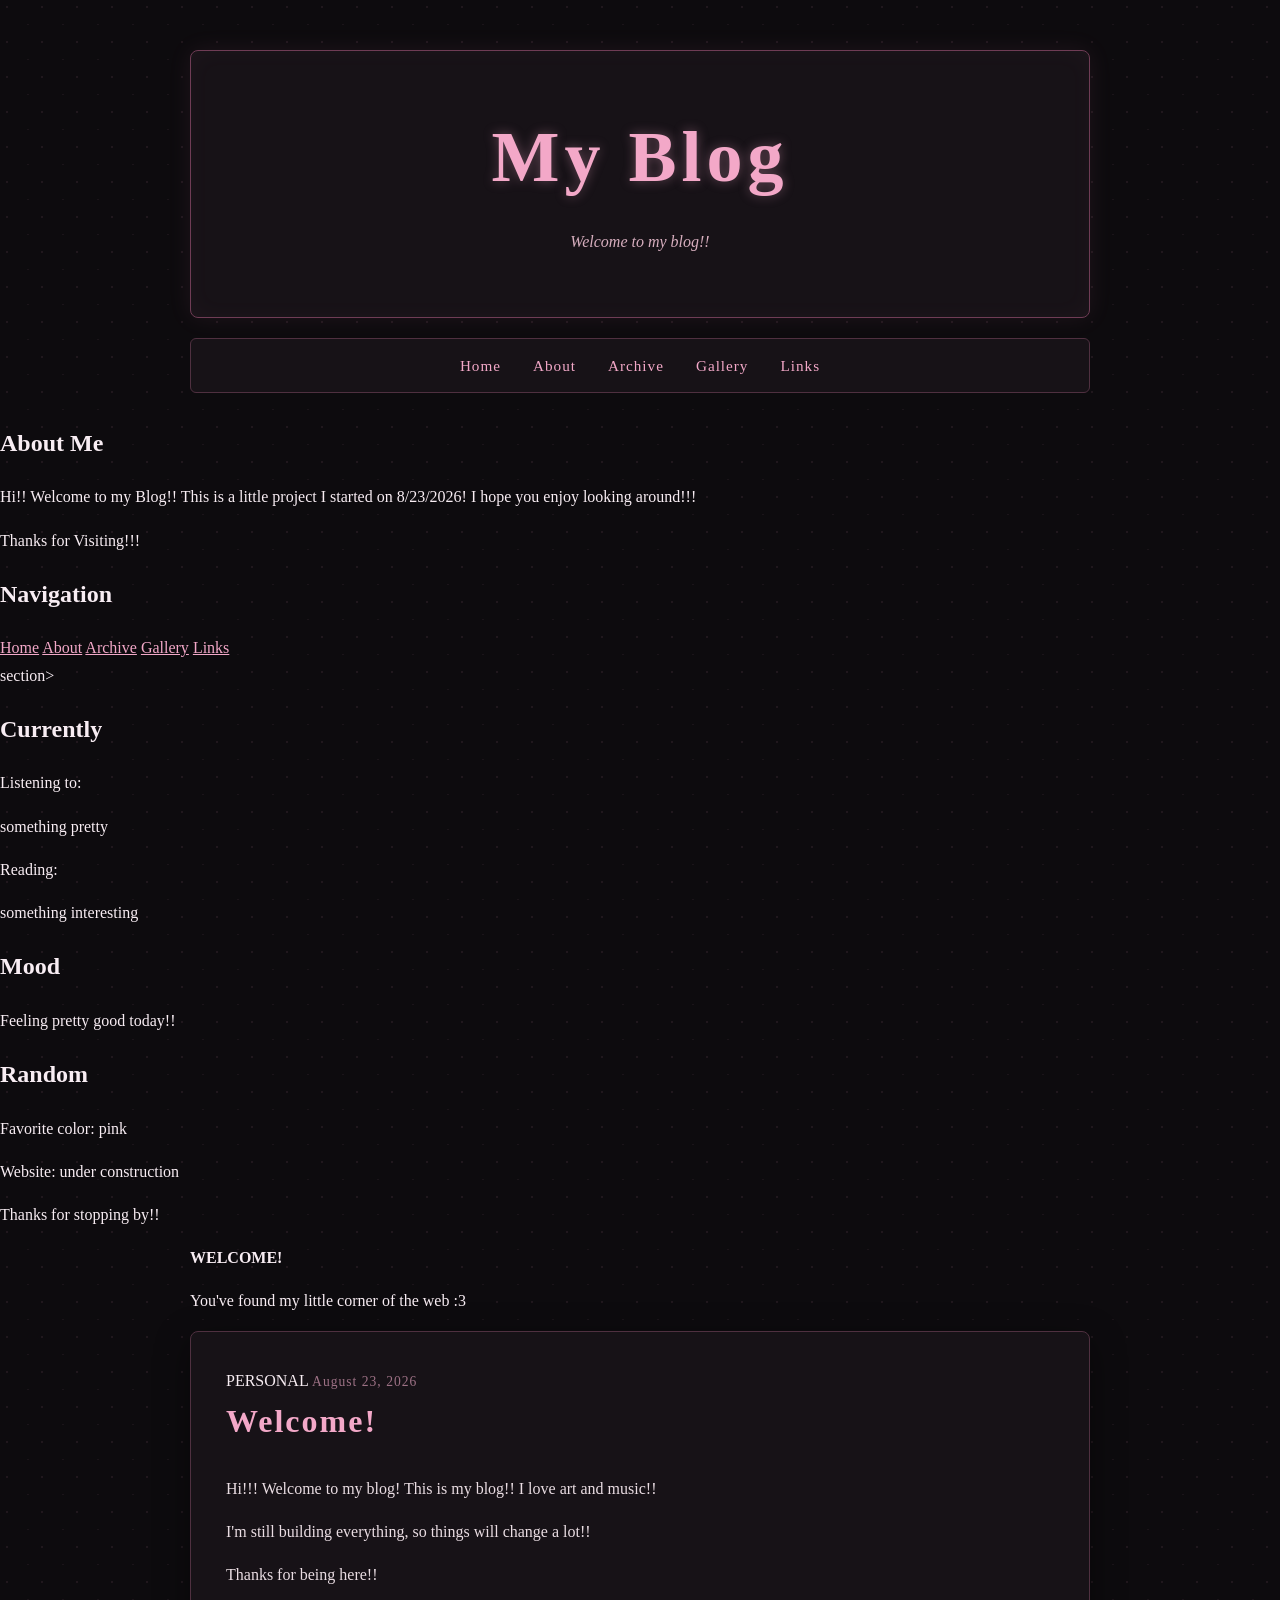
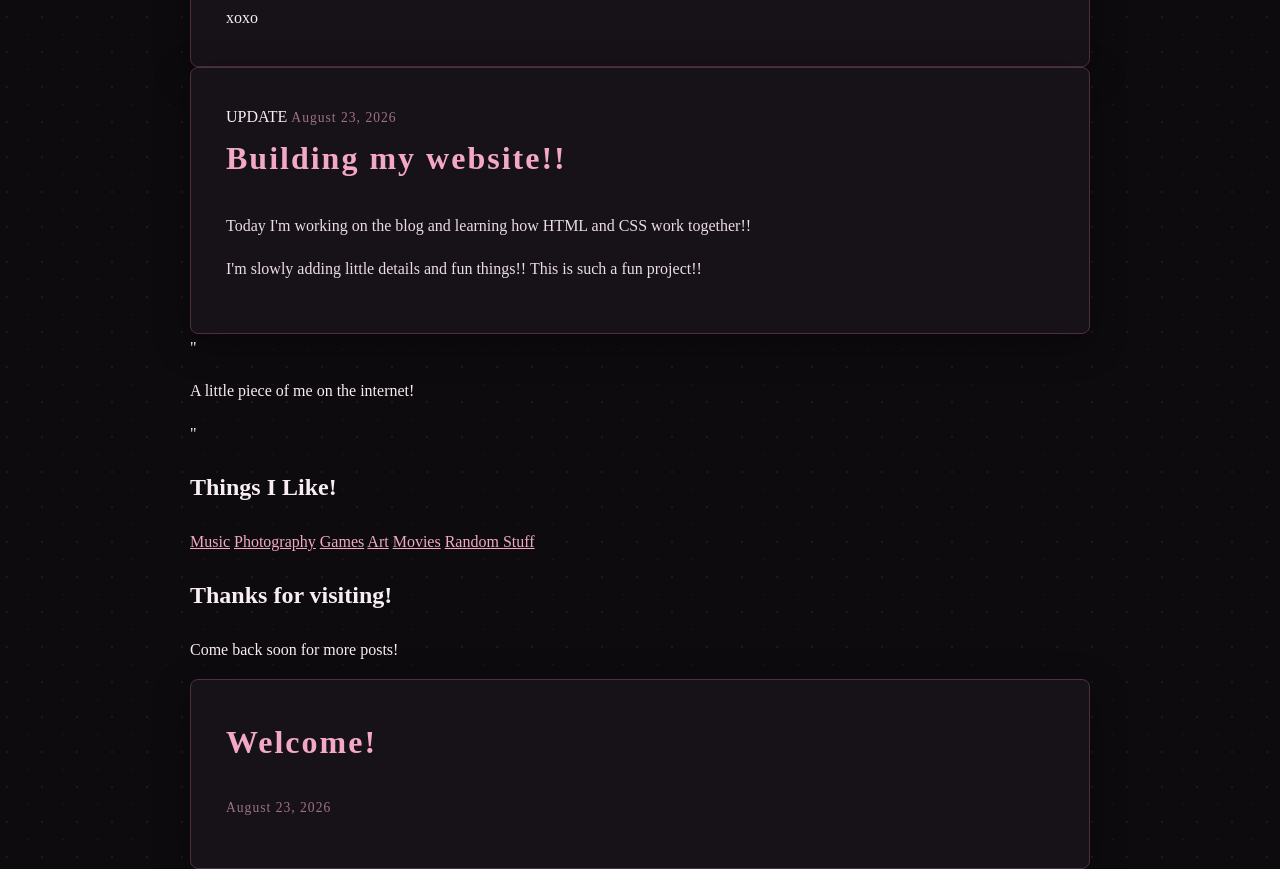
==== index.html @ 539f50f3 "Enhance layout with sidebar and additional content Added sidebar sections for navigation, personal i" ====
<!DOCTYPE html>
<html lang="en">
  <head>
    <meta charset="UTF-8">
    <meta name="viewport" content="width=device-width, initial-scale=1.0">
    <title>My Blog</title>
    <link rel="stylesheet" href="style.css">
  </head>

  <body>
    <header>
      <h1>My Blog</h1>
      <p>Welcome to my blog!! </p>
    </header>
    <nav>
      <a href="index.html">Home</a>
      <a href="about.html">About</a>
      <a href="archive.html">Archive</a>
      <a href="#">Gallery</a>
      <a href="#">Links</a>
    </nav>
    <div class="layout">
      <aside>
        <section class="sidebar-box">
          <h2> About Me </h2>
          <p> Hi!! Welcome to my Blog!! This is a little project I started on 8/23/2026! I hope you enjoy looking around!!!</p>
          <p class="pink-text">
            Thanks for Visiting!!! </p>
        </section>
        <section class="sidebar-box">
          <h2> Navigation </h2>
          <a href="index.html">Home</a>
      <a href="about.html">About</a>
      <a href="archive.html">Archive</a>
      <a href="#">Gallery</a>
      <a href="#">Links</a>
        </section>section>
        <section class="sidebar-box">
          <h2> Currently</h2>
          <p> Listening to:</p>
          <p class="pink-text"> something pretty </p>

          <p>Reading:</p>
          <p class="pink-text"> something interesting </p>
        </section>
        <section class="sidebar-box">
          <h2> Mood</h2>
          <div class="mood">
        </div>

          <p class="pink-text">
            Feeling pretty good today!!
          </p>
        </section>

        <section class="sidebar-box">
          <h2> Random </h2>
          <p>
            Favorite color: 
            <span class="pink-text">pink</span>
          </p>
          <p> Website:
        <span class="pink-text"> under construction </span>
          </p>
        </section>
        <section class="sidebar-box small-box">
          <p class="tiny-text">
            Thanks for stopping by!!
          </p>
        </section>
      </aside>
      <main>
        <div class="welcome-box">
          <div>
            <strong>WELCOME!</strong>
            <p>You've found my little corner of the web :3 </p>
          </div>
          <article>
            <div class="post-header">
              <span class="post-category">PERSONAL</span>
              <span class="date">August 23, 2026</span>
            </div>
            <h2>Welcome!</h2>
            <p> Hi!!! Welcome to my blog! This is my blog!! I love art and music!! </p> 
            <p> I'm still building everything, so things will change a lot!!</p>
            <p> Thanks for being here!!</p>
            <div class="signature">
              xoxo
            </div>
          </article>

          <article>
            <div class="post-header">
              <span class="post-category">UPDATE</span>
              <span class="date">August 23, 2026</span>
            </div>
            <h2> Building my website!!</h2>
            <p> Today I'm working on the blog and learning how HTML and CSS work together!!</p>
            <p>I'm slowly adding little details and fun things!! This is such a fun project!!</p>

          </article>
          <section class="quote-box">
            <span class="quote-mark">"</span>
            <p> A little piece of me on the internet! 
            </p>
            <span class="quote-mark">"</span>
          </section>
          <section class="favorites-box">
            <h2> Things I Like!</h2>
            <div class="favorite-grid">
              <a href="#">Music</a>
               <a href="#">Photography</a>
               <a href="#">Games</a>
               <a href="#">Art</a>
               <a href="#">Movies</a>
               <a href="#">Random Stuff</a>
            </div>
          </section>
          <section class="guestbook-box">
        </div>
        <h2>Thanks for visiting!</h2>
        <p> Come back soon for more posts!</p>
    </div>
          </section>
      </main>
      </aside>
    <main>
      <article>
      <h2>Welcome!</h2>
      <p class="date">August 23, 2026</p>
        </article>
    </main>
  </body>
</html>
---- style.css ----
* { 
  box-sizing: border-box;
}
body {
  margin :0;
  background: #0d0b0e;
  color: #f8edf3;
  font-family: Georgia, "Times New Roman", serif;
  line-height: 1.7;
  }

  /* --------- MAIN CONTAINER-----------*/
  body {
    background-image:
      radial-gradient(circle at 20% 20%, rgba(255, 170, 205, 0.08) 0 1px, transparent 1px), 
      radial-gradient(circle at 80% 70%, rgba(255, 170, 205, 0.06) 0 1px, transparent 1px);
    background-size: 35px 35px;
  }

  /*--------------HEADER-------------*/
  header {
    width:90%;
    max-width: 900px;
    margin: 50px auto 20px;
    padding: 45px 30px;
    text-align: center;

    Background: #171217;
    border: 1px solid #6f3c55;
    border-radius: 8px;

    box-shadow:
      0 0 25px rgba(255, 145, 190, 0.08),
      inset 0 0 25px rgba(255, 145, 190, 0.03);
  }

  header h1 {
    margin: 0;
    color: #f3a8c8;
    font-size: clamp(2.5rem, 8vw, 4.5rem);
    letter-spacing: 5px;
    text-shadow: 0 0 12px rgba(243, 168, 200, 0.35);
  }

  header p {
    margin-top: 10px;
    color: #d7aebe;
    font-size:1rem;
    font-style: italic;
  }

  /*-------NAVIGATION---------*/

  nav {
    width:90%;
    max-width: 900px;
    margin: 0 auto 30px;
    padding: 13px;

    text-align: center;

    background: #171217;
    border: 1px solid #4f3040;
    border-radius: 6px;

  }

  nav a {
    display: inline-block;
    margin: 0 14px;

    color: #f3a8c8;
    text-decoration: none;
    font-size: 0.95rem;
    letter-spacing: 1px;

    transition: 0.25s ease;

  }
  nav a:hover {
    color: #ffffff;
    text-shadow: 0 0 10px #f3a8c8;
    transform: translateY(-2px);

  }

  /*-------------BLOG AREA-------*/

  main {
    width: 90%;
    max-width: 900px;
    margin: auto;

  }

  article {
    padding: 35px;

    background: #171217;
    border: 1px solid #4f3040;
    border-radius: 8px;

    box-shadow:
      0 10px 35px rgba(0, 0, 0, 0.4);

  }

  article h2 {
    margin-top: 0;
    color: #f3a8c8;
    font-size: 2rem;
    letter-spacing: 2px;
  }
  
  .date {
    color: #9d7185;
    font-size: 0.85rem;
    letter-spacing: 1px;

  }

  article p {
    color: #eadde3;
  }

  /*-------------LINKS----------*/

  a {
    color: #f3a8c8;
  }
  a:hover {
    color: #ffffff;
  }

  /*---------------FOOTER------------*/

  footer {
    width: 90%;
    max-width: 900px;
    margin: 35px auto 50px;

    text-align: center;
    color: #8f6879;
    font-size: 0.85rem;
  }

  /*--------------MOBILE----------------*/

  @media  (max-width: 600px) {
    header {
      margin-top: 20px;
      padding: 35px 20px;
    }

    nav a {
      margin: 5px 8px;
    }
    article {
      padding: 25px 20px;
    }
    article h2{
      font-size: 1.6rem;
    }

  }
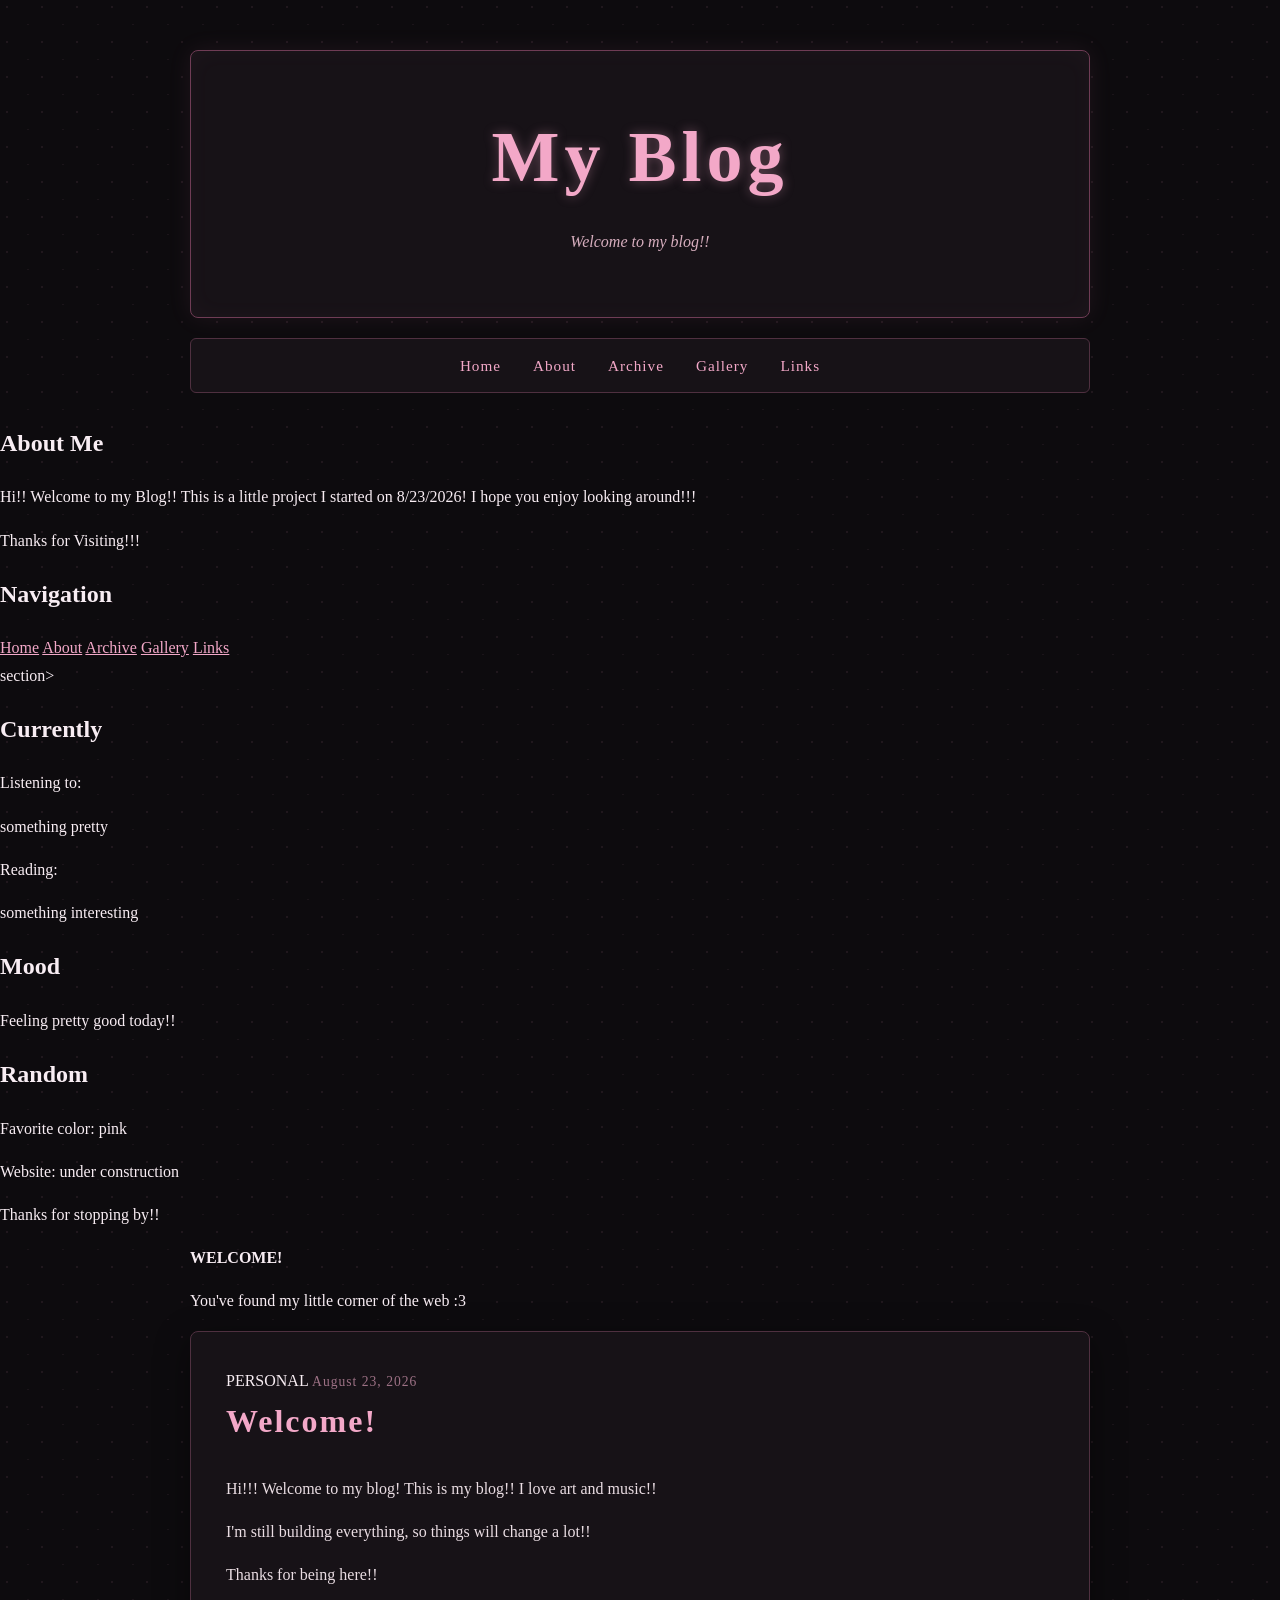
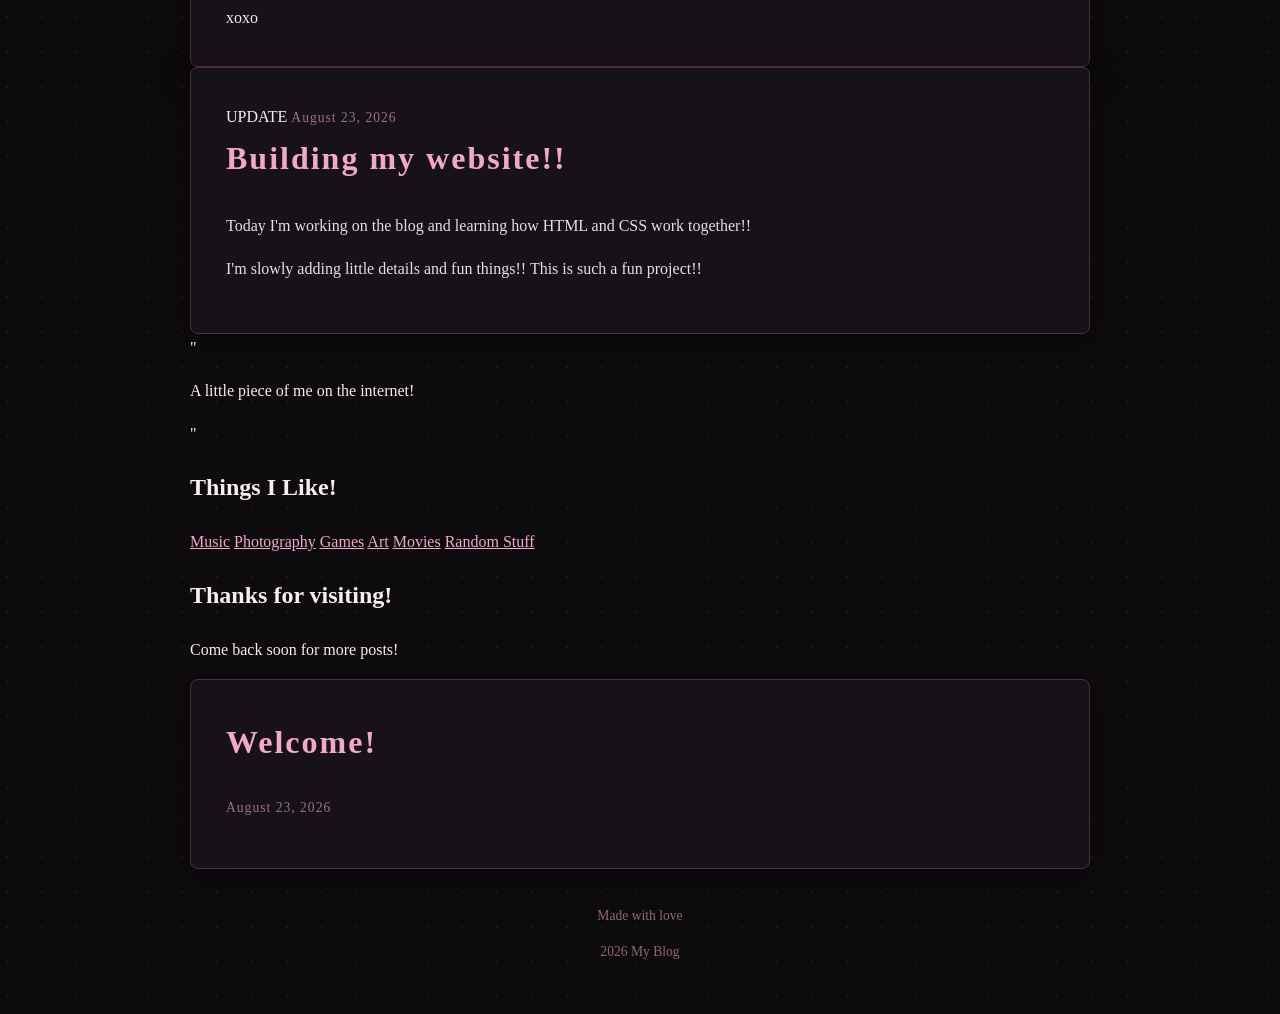
==== commit bfccb1bb: "Add footer section to index.html" ====
--- a/index.html
+++ b/index.html
@@ -130,5 +130,10 @@
       <p class="date">August 23, 2026</p>
         </article>
     </main>
+    <footer>
+      <p> Made with love</p>
+      <p class="tiny-text"> 2026 My Blog </p>
+  
+    </footer>
   </body>
 </html>
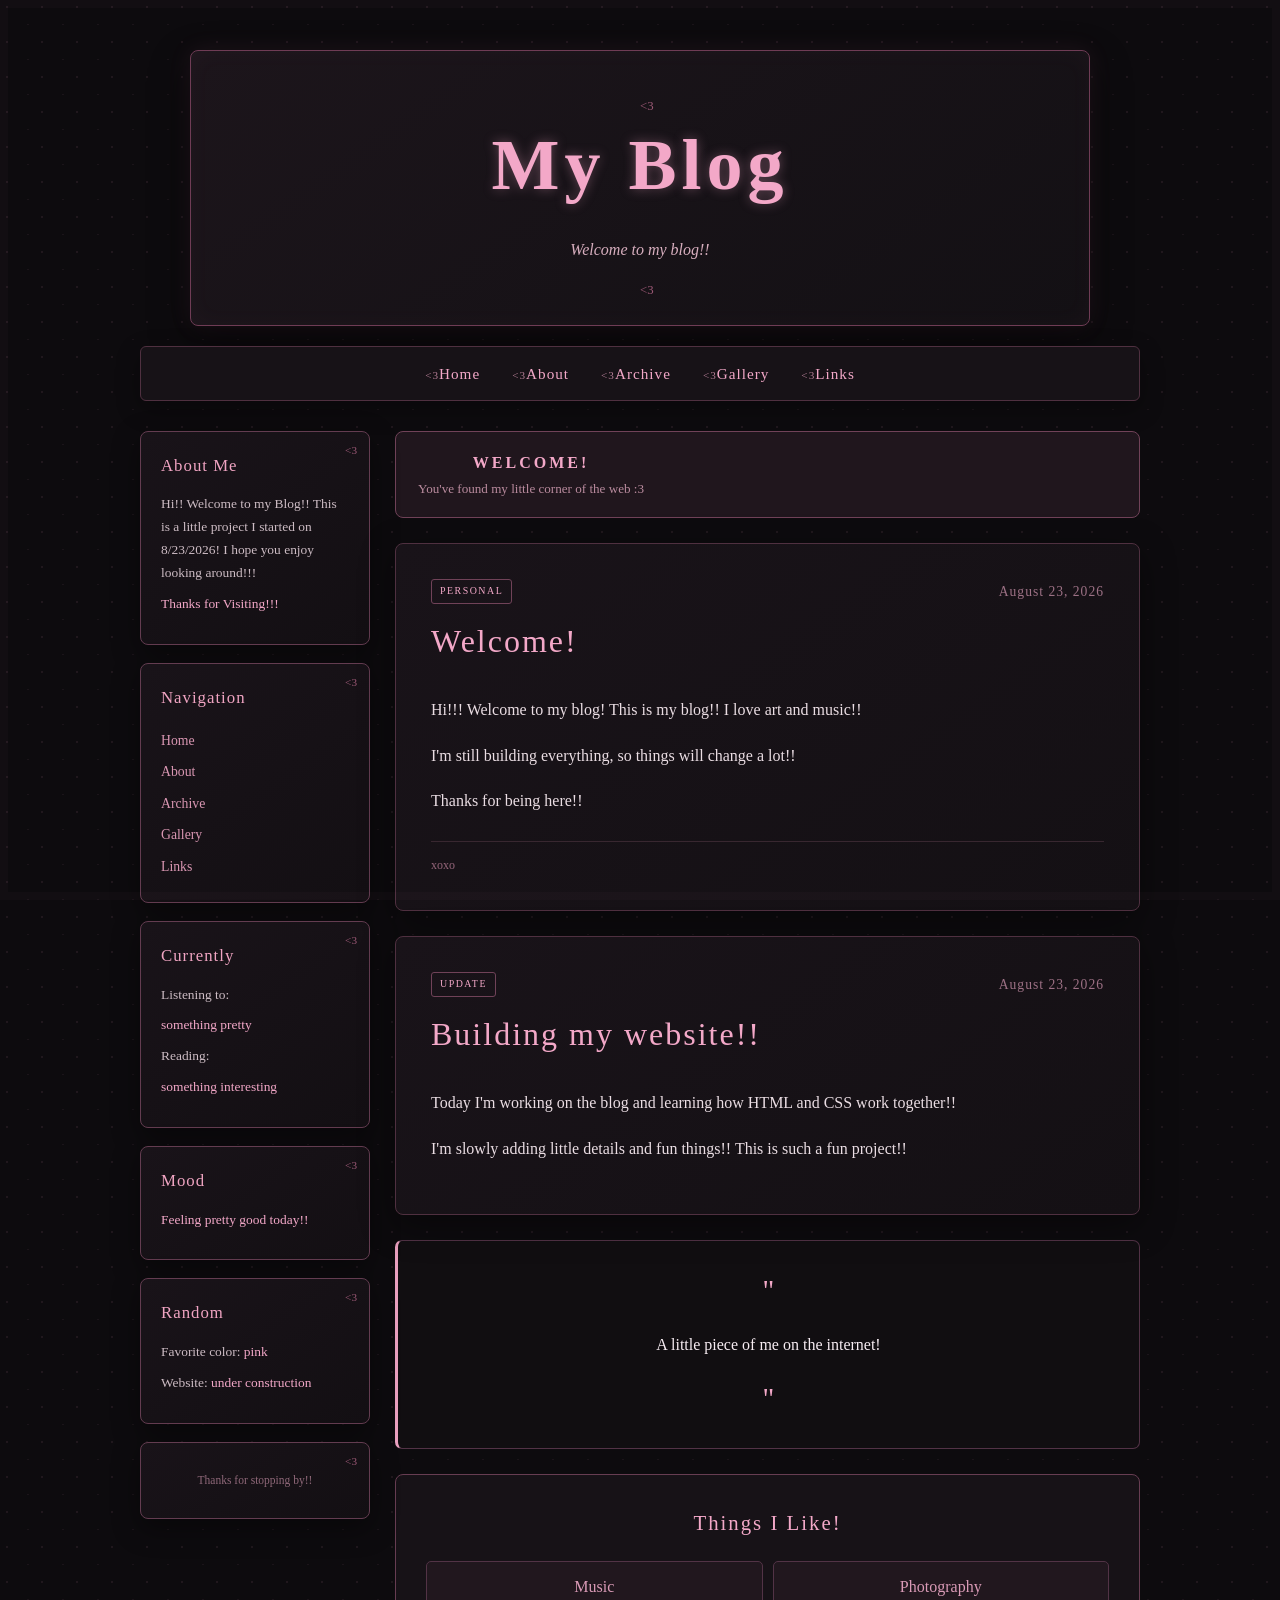
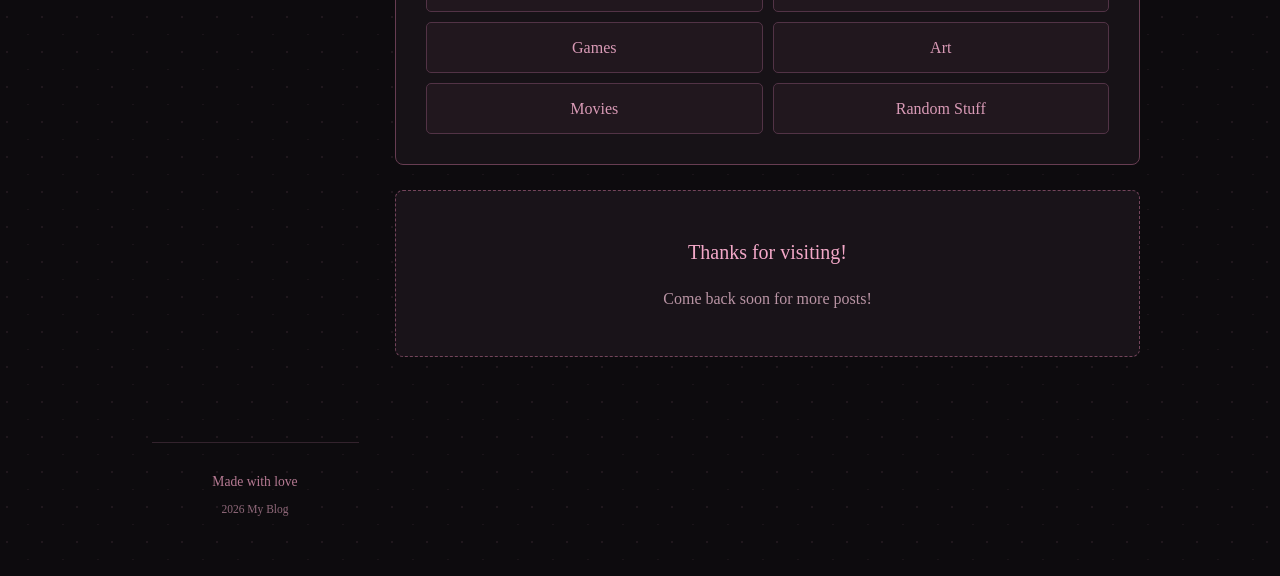
==== commit 9a71a2c3: "Fix HTML structure by removing extra closing tags Removed unnecessary closing div tags and cleaned u" ====
--- a/index.html
+++ b/index.html
@@ -34,7 +34,7 @@
       <a href="archive.html">Archive</a>
       <a href="#">Gallery</a>
       <a href="#">Links</a>
-        </section>section>
+        </section>
         <section class="sidebar-box">
           <h2> Currently</h2>
           <p> Listening to:</p>
@@ -75,6 +75,7 @@
             <strong>WELCOME!</strong>
             <p>You've found my little corner of the web :3 </p>
           </div>
+        </div>
           <article>
             <div class="post-header">
               <span class="post-category">PERSONAL</span>
@@ -117,19 +118,10 @@
             </div>
           </section>
           <section class="guestbook-box">
-        </div>
         <h2>Thanks for visiting!</h2>
         <p> Come back soon for more posts!</p>
-    </div>
           </section>
       </main>
-      </aside>
-    <main>
-      <article>
-      <h2>Welcome!</h2>
-      <p class="date">August 23, 2026</p>
-        </article>
-    </main>
     <footer>
       <p> Made with love</p>
       <p class="tiny-text"> 2026 My Blog </p>
--- a/style.css
+++ b/style.css
@@ -1,12 +1,17 @@
 * { 
   box-sizing: border-box;
 }
+html {
+  scroll-behavior: smooth;
+}
 body {
   margin :0;
+  min-height: 100vh;
   background: #0d0b0e;
   color: #f8edf3;
   font-family: Georgia, "Times New Roman", serif;
   line-height: 1.7;
+  overflow-x: hidden;
   }
 
   /* --------- MAIN CONTAINER-----------*/
@@ -16,7 +21,14 @@
       radial-gradient(circle at 80% 70%, rgba(255, 170, 205, 0.06) 0 1px, transparent 1px);
     background-size: 35px 35px;
   }
-
+body::before {
+  content: "";
+  position: fixed;
+  inset: 0;
+  pointer-events: none;
+  border: 8px solid rgba(243, 168, 200, 0.025);
+    z-index: 100;
+}
   /*--------------HEADER-------------*/
   header {
     width:90%;
@@ -24,18 +36,35 @@
     margin: 50px auto 20px;
     padding: 45px 30px;
     text-align: center;
-
-    Background: #171217;
+background: linear-gradient(145deg, #1c151b, #131014);
     border: 1px solid #6f3c55;
     border-radius: 8px;
 
-    box-shadow:
-      0 0 25px rgba(255, 145, 190, 0.08),
-      inset 0 0 25px rgba(255, 145, 190, 0.03);
-  }
+   box-shadow:
+  0 0 25px rgba(255, 145, 190, 0.08),
+  inset 0 0 25px rgba(255, 145, 190, 0.03),
+  0 15px 40px rgba(0, 0, 0, 0.45);
+  }
+header::before,
+header::after {
+  content: "<3";
+  position: absolute;
+  color: #9b5875;
+  font-size: 0.8rem;
+}
+header: :before {
+  right: 18px;
+  bottom: 15px;
+}
+.header-top,
+.header-bottom {
+  color: #c66f93;
+  letter-spacing: 6px;
+  font-size: 0.75rem;
+}
 
   header h1 {
-    margin: 0;
+    margin: 8px 0;
     color: #f3a8c8;
     font-size: clamp(2.5rem, 8vw, 4.5rem);
     letter-spacing: 5px;
@@ -53,7 +82,7 @@
 
   nav {
     width:90%;
-    max-width: 900px;
+    max-width: 1000px;
     margin: 0 auto 30px;
     padding: 13px;
 
@@ -62,7 +91,8 @@
     background: #171217;
     border: 1px solid #4f3040;
     border-radius: 6px;
-
+box-shadow:
+  0 8px 25px rgba(0, 0, 0, 0.3);
   }
 
   nav a {
@@ -83,46 +113,260 @@
     transform: translateY(-2px);
 
   }
-
+nav a::before {
+  content: "<3";
+  font-size: 0.7rem;
+  opacity: 0.7;
+}
   /*-------------BLOG AREA-------*/
-
+.layout {
+  width: 90%;
+  max-width: 1000px;
+  margin: 0 auto;
+  display: grid;
+  grid-template-columns: 230px minmax(0, 1fr);
+  gap: 25px;
+  align-items: start;
+}
+aside {
+  display: flex;
+  flex-direction: column;
+  gap: 18px;
+  position: sticky;
+  top: 20px;
+}
   main {
-    width: 90%;
-    max-width: 900px;
-    margin: auto;
+    width: 100%;
+    min-width: 0;
 
   }
 
   article {
+    position: relative;
+    margin-bottom: 25px;
     padding: 35px;
 
-    background: #171217;
+    background: linear-gradient(145deg, #191319, #141014);
     border: 1px solid #4f3040;
     border-radius: 8px;
 
     box-shadow:
       0 10px 35px rgba(0, 0, 0, 0.4);
-
-  }
-
+transition: 0.25s ease;
+  }
+article:hover {
+  border-color: #80506a;
+  transform: translateY(-2px);
+}
   article h2 {
     margin-top: 0;
     color: #f3a8c8;
     font-size: 2rem;
+    font-weight: normal;
     letter-spacing: 2px;
   }
-  
+  article p {
+    color: #eadde3;
+    line-height: 1.85;
+  }
+.post-header {
+  display: flex;
+  justify-content: space-between;
+  align-items: center;
+  gap: 10px;
+  margin-bottom: 10px;
+}
+.post-category {
+  padding: 3px 8px;
+  color: #f3a8c8;
+  border: 1px solid #704258;
+  border-radius: 3px;
+  font-size: 0.62rem;
+  letter-spacing: 1.5px;
+}
   .date {
     color: #9d7185;
     font-size: 0.85rem;
     letter-spacing: 1px;
 
   }
-
-  article p {
-    color: #eadde3;
-  }
-
+.divider {
+  margin: 25px 0;
+  text-align: center;
+  color: #855069;
+  font-size: 0.75rem;
+  letter-spacing: 2px;
+}
+.signature {
+  margin-top: 25px;
+  padding-top: 13px;
+  border-top: 1px solid #382730;
+  color: #96667b;
+  font-size: 0.75rem;
+}
+/*--------------SIDEBAR-----------*/
+.sidebar-box {
+  position: relative;
+  padding: 20px;
+background: linear-gradient(145deg, #191319, #130f13);
+  border: 1px solid #633c50;
+  border-radius: 8px;
+  box-shadow: 0 9px 28px rgba(0, 0, 0, 0.4);
+}
+.sidebar-box::after {
+  content: "<3";
+  position: absolute;
+  top: 9px;
+  right: 12px;
+  color: #9b5875;
+  font-size: 0.7rem;
+}
+.sidebar-box h2 {
+  margin: 0 0 13px;
+  color: #f0a4c2;
+  font-size: 1.05rem;
+  font-weight: normal;
+  letter-spacing: 1px;
+}
+.sidebar-box p {
+  margin: 8px 0;
+  color: #cdbcc4;
+  font-size: 0.84rem;
+}
+.sidebar-box a {
+  display: block;
+  padding: 4px 0;
+  color: #d996b2;
+  text-decoration: none;
+  font-size: 0.86rem;
+  transition: 0.2s ease;
+}
+.sidebar-box a:hover {
+  padding-left: 6px;
+  color: #ffffff;
+}
+.sidebar-decoration {
+  text-align: center;
+  color: #f3a8c8;
+  letter-spacing: 4px;
+}
+.mood {
+  color: #f3a8c8;
+  text-align: center;
+  letter-spacing: 4px;
+  font-size: 0.8rem;
+}
+.pink-text {
+  color: #f3a8c8 !important;
+}
+.tiny-text {
+  color: #8f6879 !important;
+  font-size: 0.72rem !important;
+}
+.small-box {
+  text-align: center;
+}
+  /*-----------WELCOME BOX----------*/
+.welcome-box {
+  margin-bottom: 25px;
+  padding: 17px 22px;
+
+  display: flex;
+  align-items: center;
+  justify-content: space-between;
+  gap: 15px;
+  text-align: center;
+  background: #20161d;
+  border: 1px solid #704258;
+  border-radius: 8px;
+}
+.welcome-box strong {
+  color: #f3a8c8;
+  letter-spacing: 3px;
+}
+.welcome-box p {
+  margin: 2px 0 0;
+  color: #b98b9e;
+  font-size: 0.82rem;
+}
+/*--------------QUOTE BOX----------*/
+.quote-box {
+  margin-bottom: 25px;
+  padding: 25px 30px;
+  background: #110e11;
+  border: 1px solid #523246;
+  border-left: 3px solid #eaa0bf;
+  border-radius: 7px;
+  text-align: center;
+}
+.quote-mark p { 
+  display: inline;
+  color: #cda9b8;
+  font-style: italic;
+}
+.quote-mark {
+  color: #f3a8c8;
+  font-size: 1.8rem;
+}
+/*-----------FAVORITES-------------*/
+.favorites-box {
+  margin-bottom: 25px;
+  padding: 30px;
+  background: #171217;
+  border: 1px solid #673d52;
+  border-radius: 8px;
+  text-align: center;
+}
+.favorites-box h2 {
+  margin: 0 0 20px;
+  color: #f3a8c8;
+  font-size: 1.3rem;
+  font-weight: normal;
+  letter-spacing: 2px;
+}
+.favorite-grid {
+  display: grid;
+  grid-template-columns: repeat(2, 1fr);
+  gap: 10px;
+}
+.favorite-grid a {
+  padding: 11px;
+  background: #21171e;
+  border: 1px solid #523346;
+  border-radius: 5px;
+  color: #d99ab6;
+  text-decoration: none;
+  transition: 0.25s ease;
+}
+.favorite-grid a:hover {
+  background: #2b1b25;
+  border-color: #a35e7d;
+  color: #ffffff;
+  transform: translateY(-2px);
+}
+/*-------------GUESTBOOK---------*/
+.guestbook-box {
+  margin-bottom: 25px;
+  padding: 27px;
+  text-align: center;
+  background: #191319;
+  border: 1px dashed #74445b;
+  border-radius: 8px;
+}
+.guestbook-box h2 {
+  color: #f3a8c8;
+  font-size: 1.25rem;
+  font-weight: normal;
+}
+.guestbook-box p {
+  color: #b994a4;
+}
+.guestbook-decoration {
+  color: #c66f93;
+  letter-spacing: 5px;
+}
+
+  
   /*-------------LINKS----------*/
 
   a {
@@ -136,22 +380,59 @@
 
   footer {
     width: 90%;
-    max-width: 900px;
+    max-width: 1000px;
     margin: 35px auto 50px;
+    padding-top: 20px;
 
     text-align: center;
     color: #8f6879;
     font-size: 0.85rem;
-  }
-
+    border-top: 1px solid #33232d;
+  }
+footer p {
+  margin: 7px 0;
+}
+footer p:first-child {
+  color: #b67a93;
+}
+/*----------------EXTRA DECORATIONS-------*/
+::selection {
+  background: #7a3f59;
+  color: #ffffff;
+}
+a {
+  color: #f3a8c8;
+}
+a:hover {
+  color: #ffffff;
+}
+::-webkit-scrollbar-track {
+  background: #0d0b0e;
+}
+::-webkit-scrollbar-thumb {
+  background: #513041;
+  border-radius: 10px;
+}
+::-webkit-scrollbar-thumb:hover {
+  background: #80506a;
+}
   /*--------------MOBILE----------------*/
 
-  @media  (max-width: 600px) {
+  @media  (max-width: 750px) {
     header {
       margin-top: 20px;
       padding: 35px 20px;
     }
-
+.layout {
+  grid-template-columns: 1fr;
+}
+    aside { 
+      position: static;
+      order: 2;
+    }
+    main {
+      order: 1;
+    }
     nav a {
       margin: 5px 8px;
     }
@@ -161,6 +442,25 @@
     article h2{
       font-size: 1.6rem;
     }
-
-  }
+.favorite-grid {
+  grid-template-columns: 1fr;
+}
+  }
+@media (max-width: 500px) {
+  nav a {
+    margin: 4px 6px;
+    font-size: 0.82rem;
+  }
+  .post-header {
+    align-items: flex-start;
+    flex-direction: column;
+  }
+  .welcome-box {
+    flex-direction: column;
+  }
+  header h1 {
+    letter-spacing: 3px
+  }
+}
+  
       
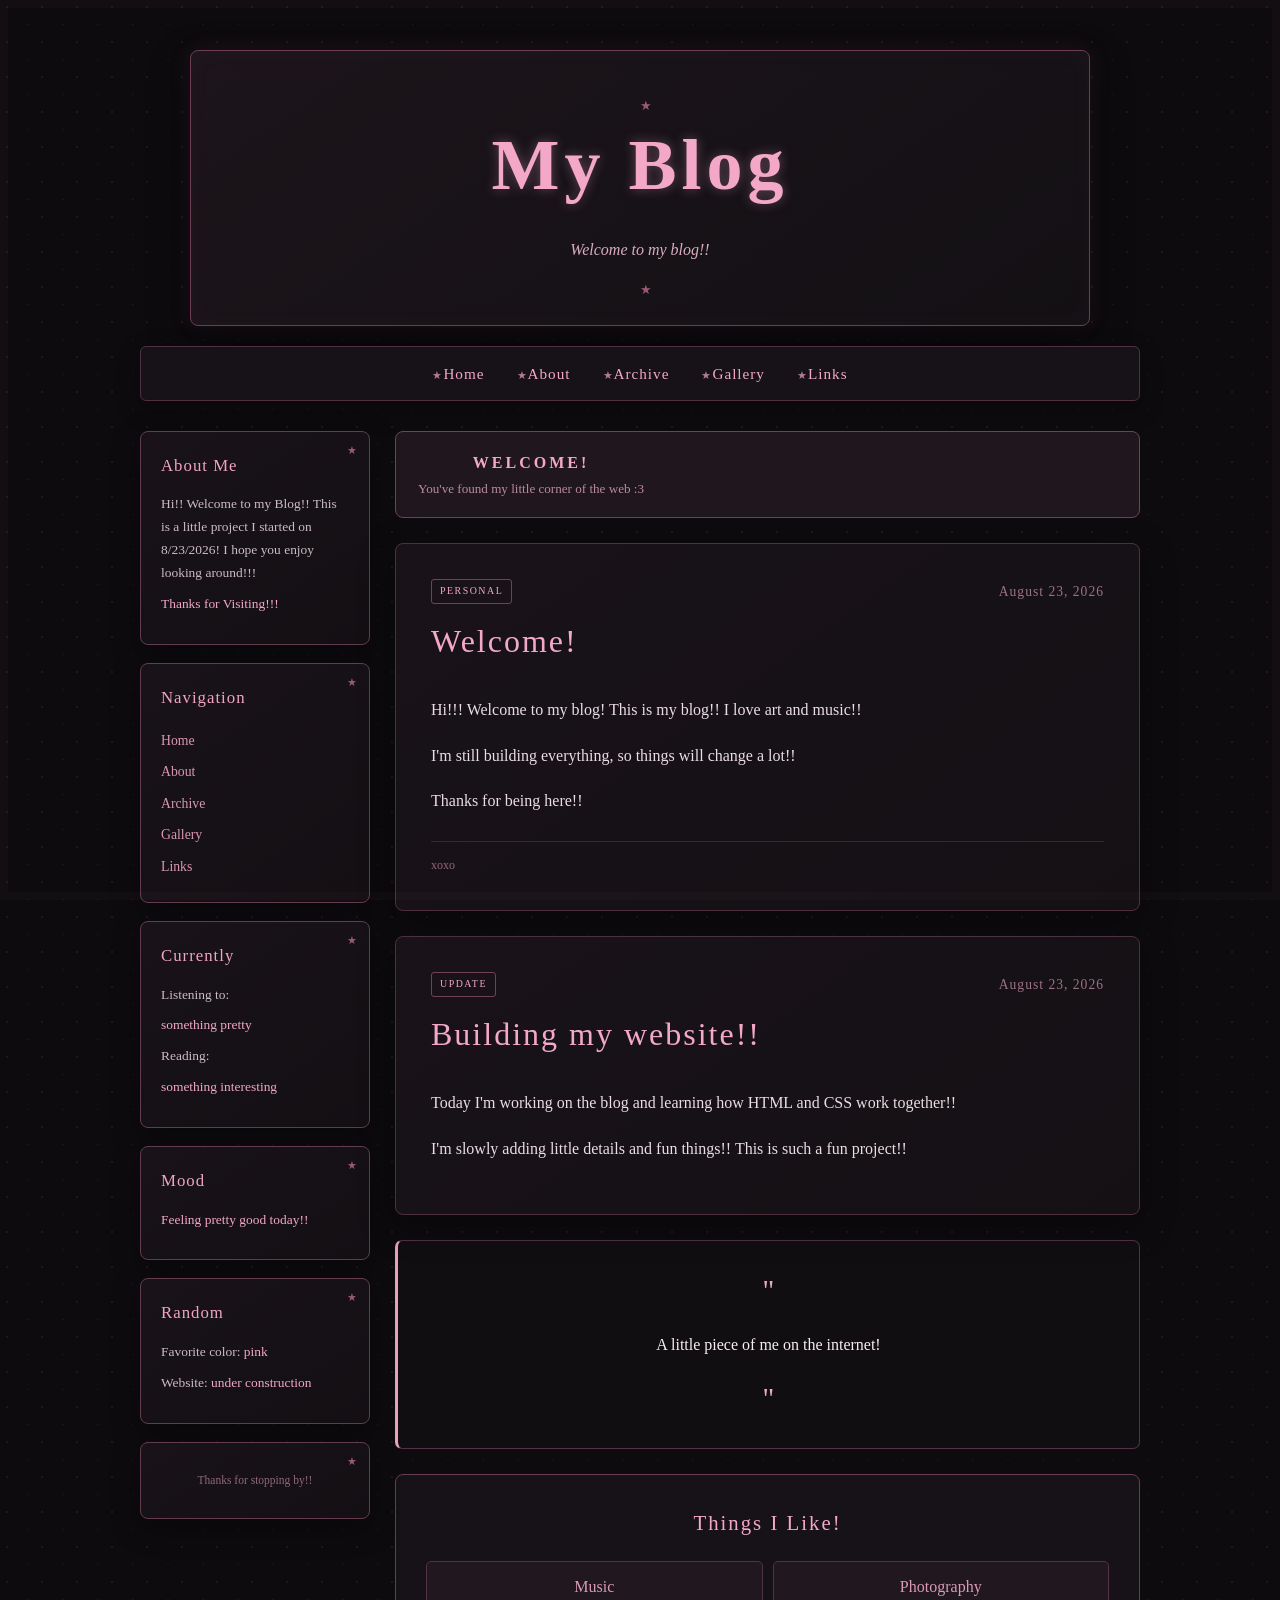
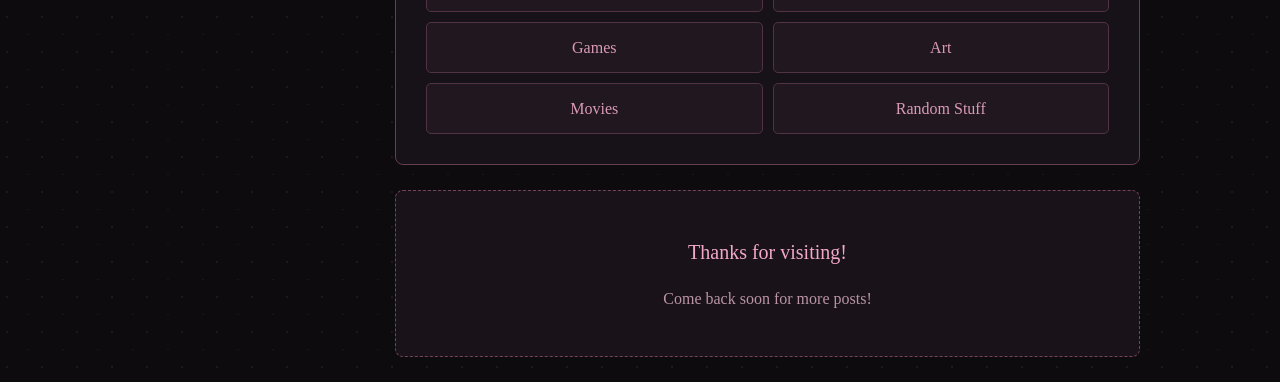
==== commit ac2a86ef: "Remove footer from index.html Removed footer section from the HTML file." ====
--- a/index.html
+++ b/index.html
@@ -122,10 +122,6 @@
         <p> Come back soon for more posts!</p>
           </section>
       </main>
-    <footer>
-      <p> Made with love</p>
-      <p class="tiny-text"> 2026 My Blog </p>
-  
-    </footer>
+
   </body>
 </html>
--- a/style.css
+++ b/style.css
@@ -47,7 +47,7 @@
   }
 header::before,
 header::after {
-  content: "<3";
+  content: " ★";
   position: absolute;
   color: #9b5875;
   font-size: 0.8rem;
@@ -114,7 +114,7 @@
 
   }
 nav a::before {
-  content: "<3";
+  content: " ★";
   font-size: 0.7rem;
   opacity: 0.7;
 }
@@ -214,7 +214,7 @@
   box-shadow: 0 9px 28px rgba(0, 0, 0, 0.4);
 }
 .sidebar-box::after {
-  content: "<3";
+  content: " ★";
   position: absolute;
   top: 9px;
   right: 12px;
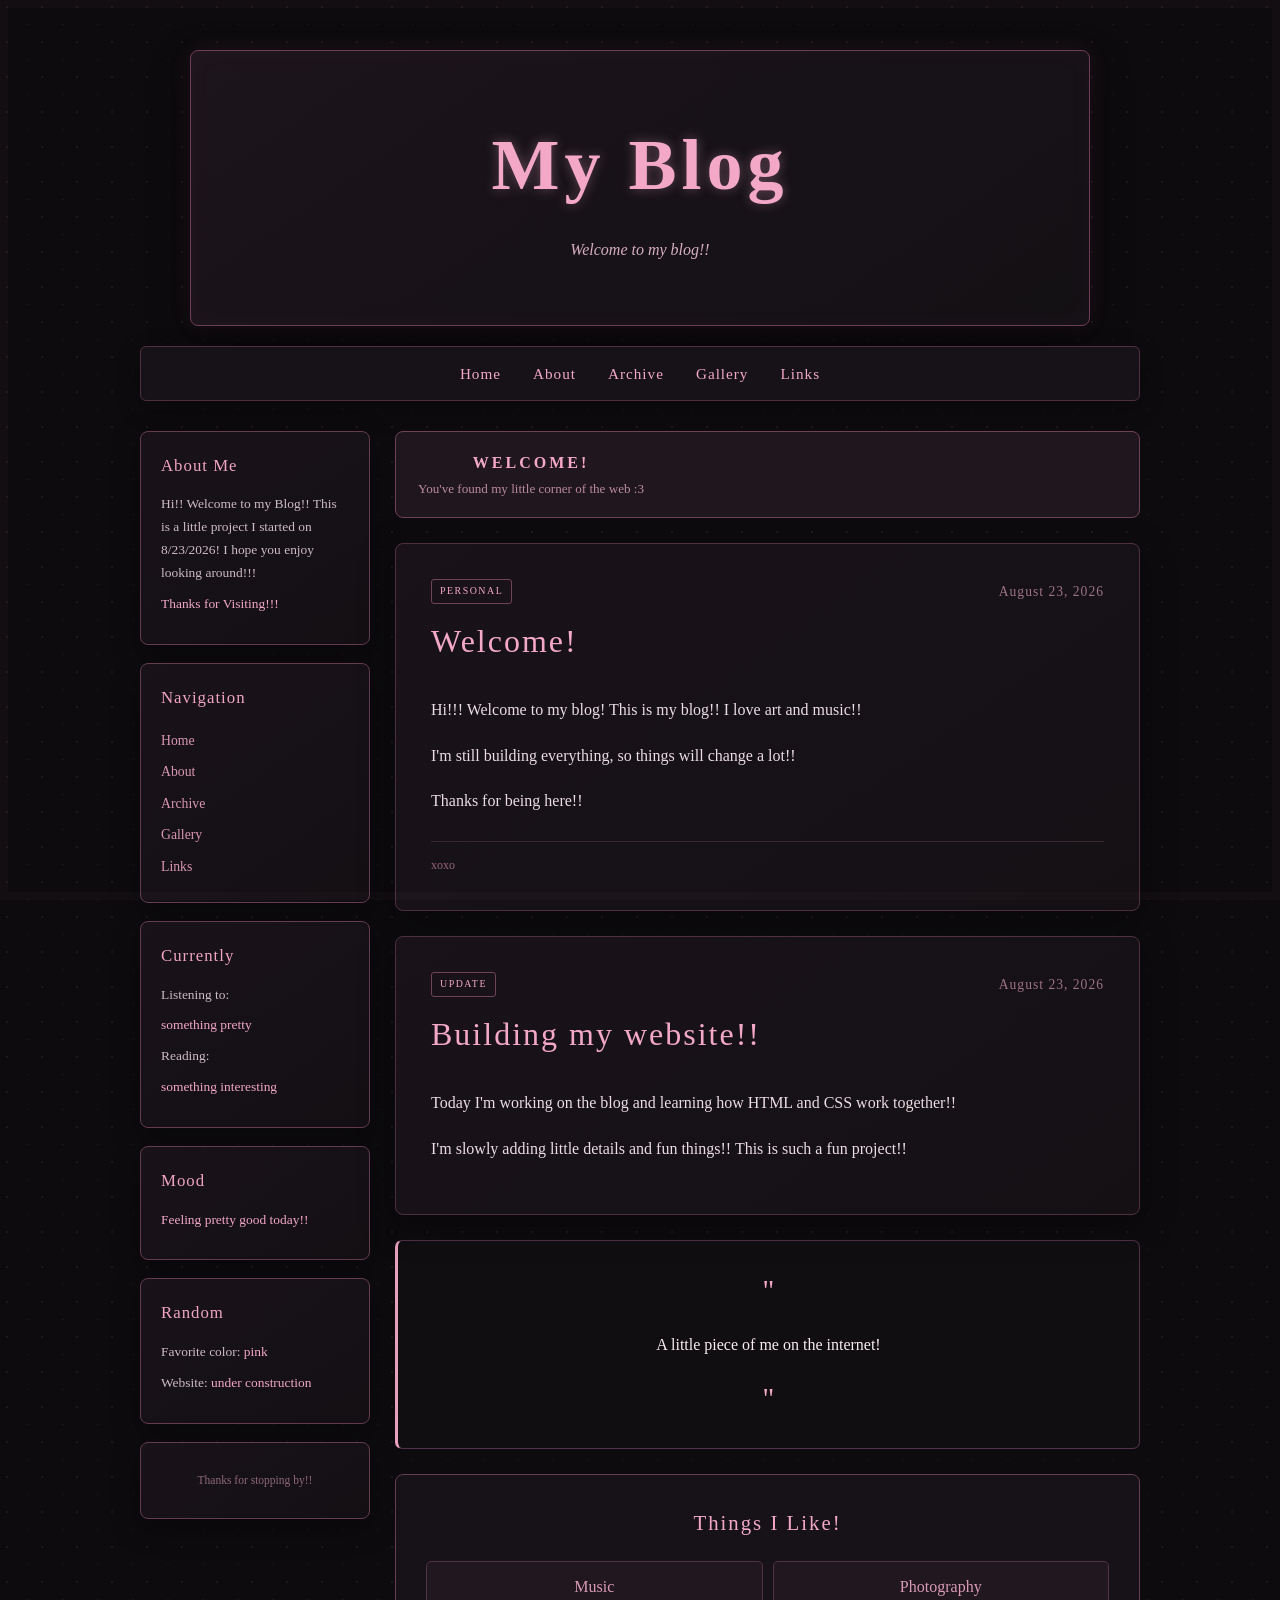
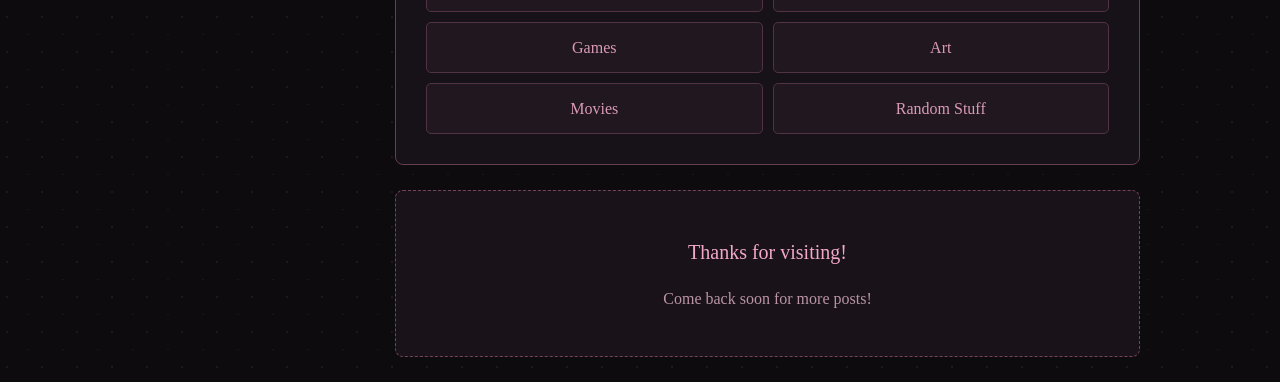
==== commit 6a1fd604: "Update links in favorites section to point to pages" ====
--- a/index.html
+++ b/index.html
@@ -109,12 +109,12 @@
           <section class="favorites-box">
             <h2> Things I Like!</h2>
             <div class="favorite-grid">
-              <a href="#">Music</a>
-               <a href="#">Photography</a>
-               <a href="#">Games</a>
-               <a href="#">Art</a>
-               <a href="#">Movies</a>
-               <a href="#">Random Stuff</a>
+              <a href="music.html">Music</a>
+               <a href="photography.html">Photography</a>
+               <a href="games.html">Games</a>
+               <a href="art.html">Art</a>
+               <a href="movies.html">Movies</a>
+               <a href="random.html">Random Stuff</a>
             </div>
           </section>
           <section class="guestbook-box">
--- a/style.css
+++ b/style.css
@@ -45,17 +45,7 @@
   inset 0 0 25px rgba(255, 145, 190, 0.03),
   0 15px 40px rgba(0, 0, 0, 0.45);
   }
-header::before,
-header::after {
-  content: " ★";
-  position: absolute;
-  color: #9b5875;
-  font-size: 0.8rem;
-}
-header: :before {
-  right: 18px;
-  bottom: 15px;
-}
+
 .header-top,
 .header-bottom {
   color: #c66f93;
@@ -113,11 +103,7 @@
     transform: translateY(-2px);
 
   }
-nav a::before {
-  content: " ★";
-  font-size: 0.7rem;
-  opacity: 0.7;
-}
+
   /*-------------BLOG AREA-------*/
 .layout {
   width: 90%;
@@ -212,14 +198,8 @@
   border: 1px solid #633c50;
   border-radius: 8px;
   box-shadow: 0 9px 28px rgba(0, 0, 0, 0.4);
-}
-.sidebar-box::after {
-  content: " ★";
-  position: absolute;
-  top: 9px;
-  right: 12px;
-  color: #9b5875;
-  font-size: 0.7rem;
+
+
 }
 .sidebar-box h2 {
   margin: 0 0 13px;
@@ -376,25 +356,7 @@
     color: #ffffff;
   }
 
-  /*---------------FOOTER------------*/
-
-  footer {
-    width: 90%;
-    max-width: 1000px;
-    margin: 35px auto 50px;
-    padding-top: 20px;
-
-    text-align: center;
-    color: #8f6879;
-    font-size: 0.85rem;
-    border-top: 1px solid #33232d;
-  }
-footer p {
-  margin: 7px 0;
-}
-footer p:first-child {
-  color: #b67a93;
-}
+ 
 /*----------------EXTRA DECORATIONS-------*/
 ::selection {
   background: #7a3f59;
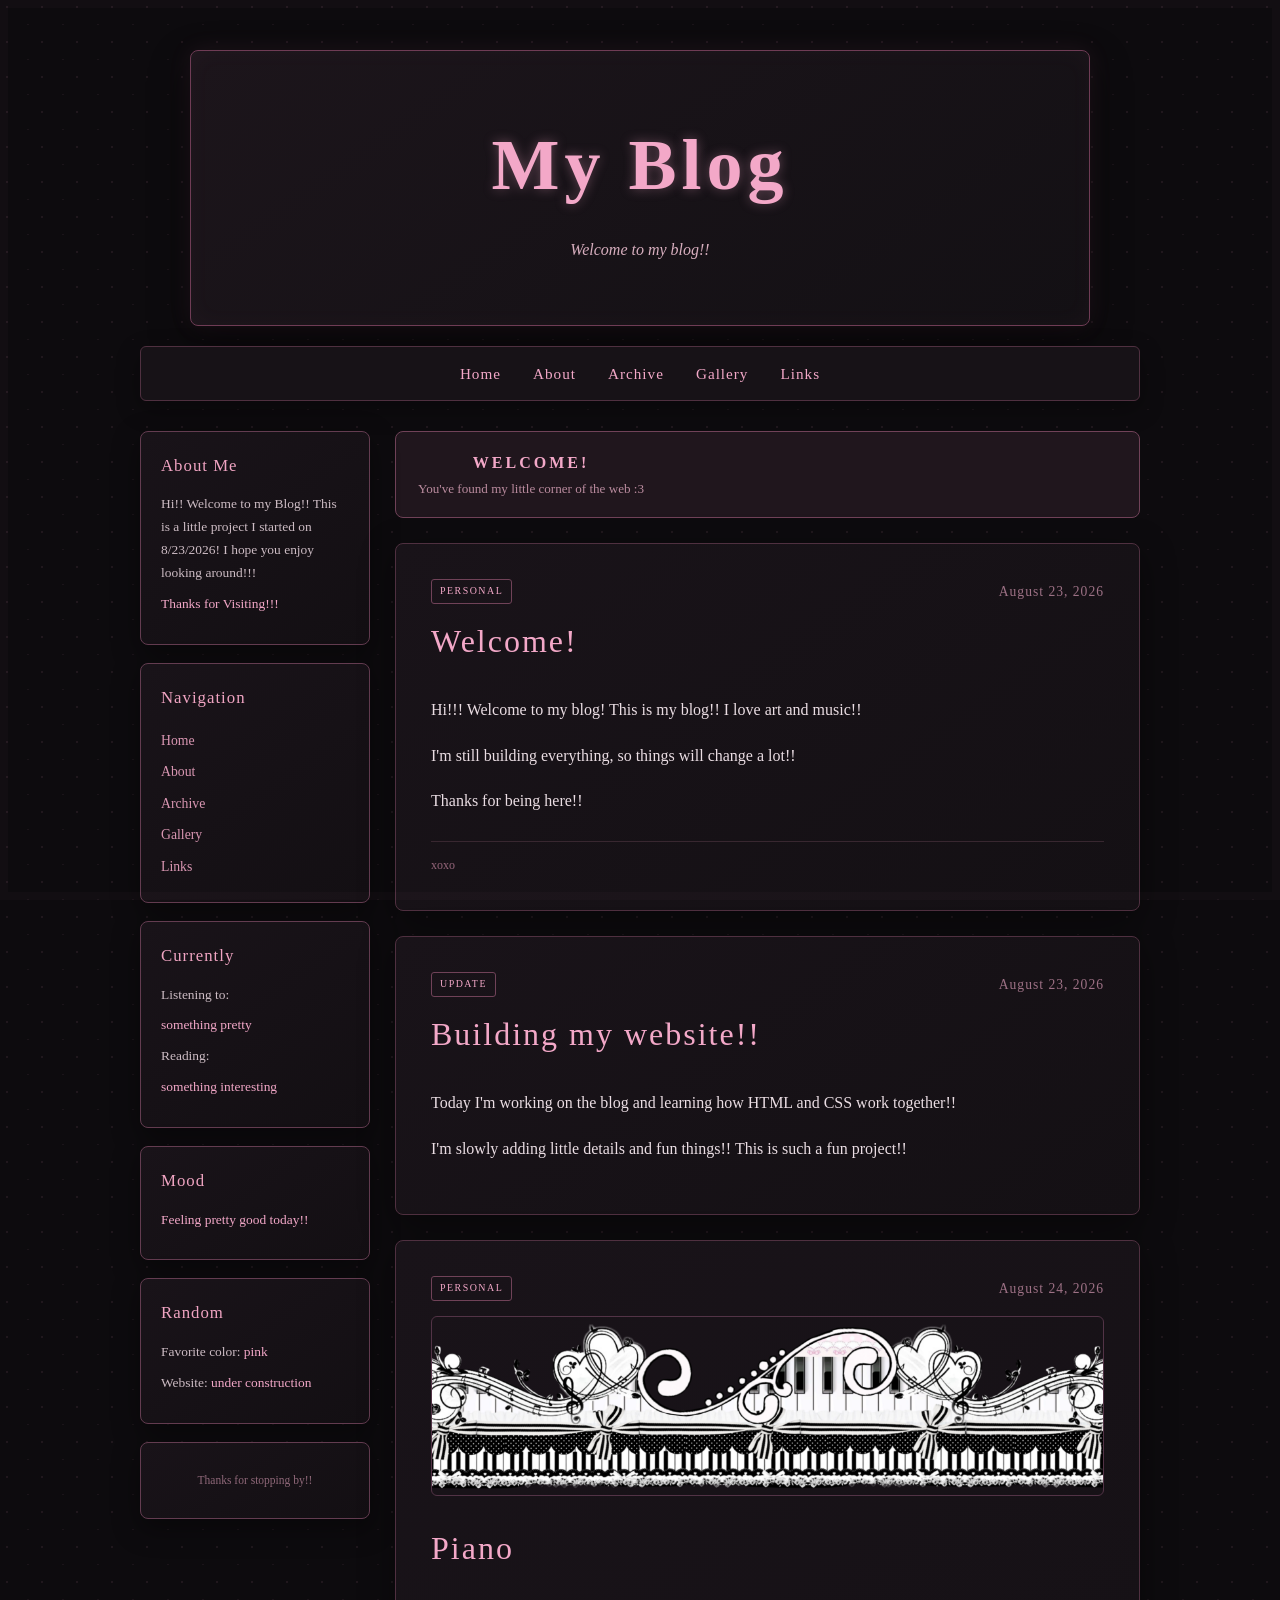
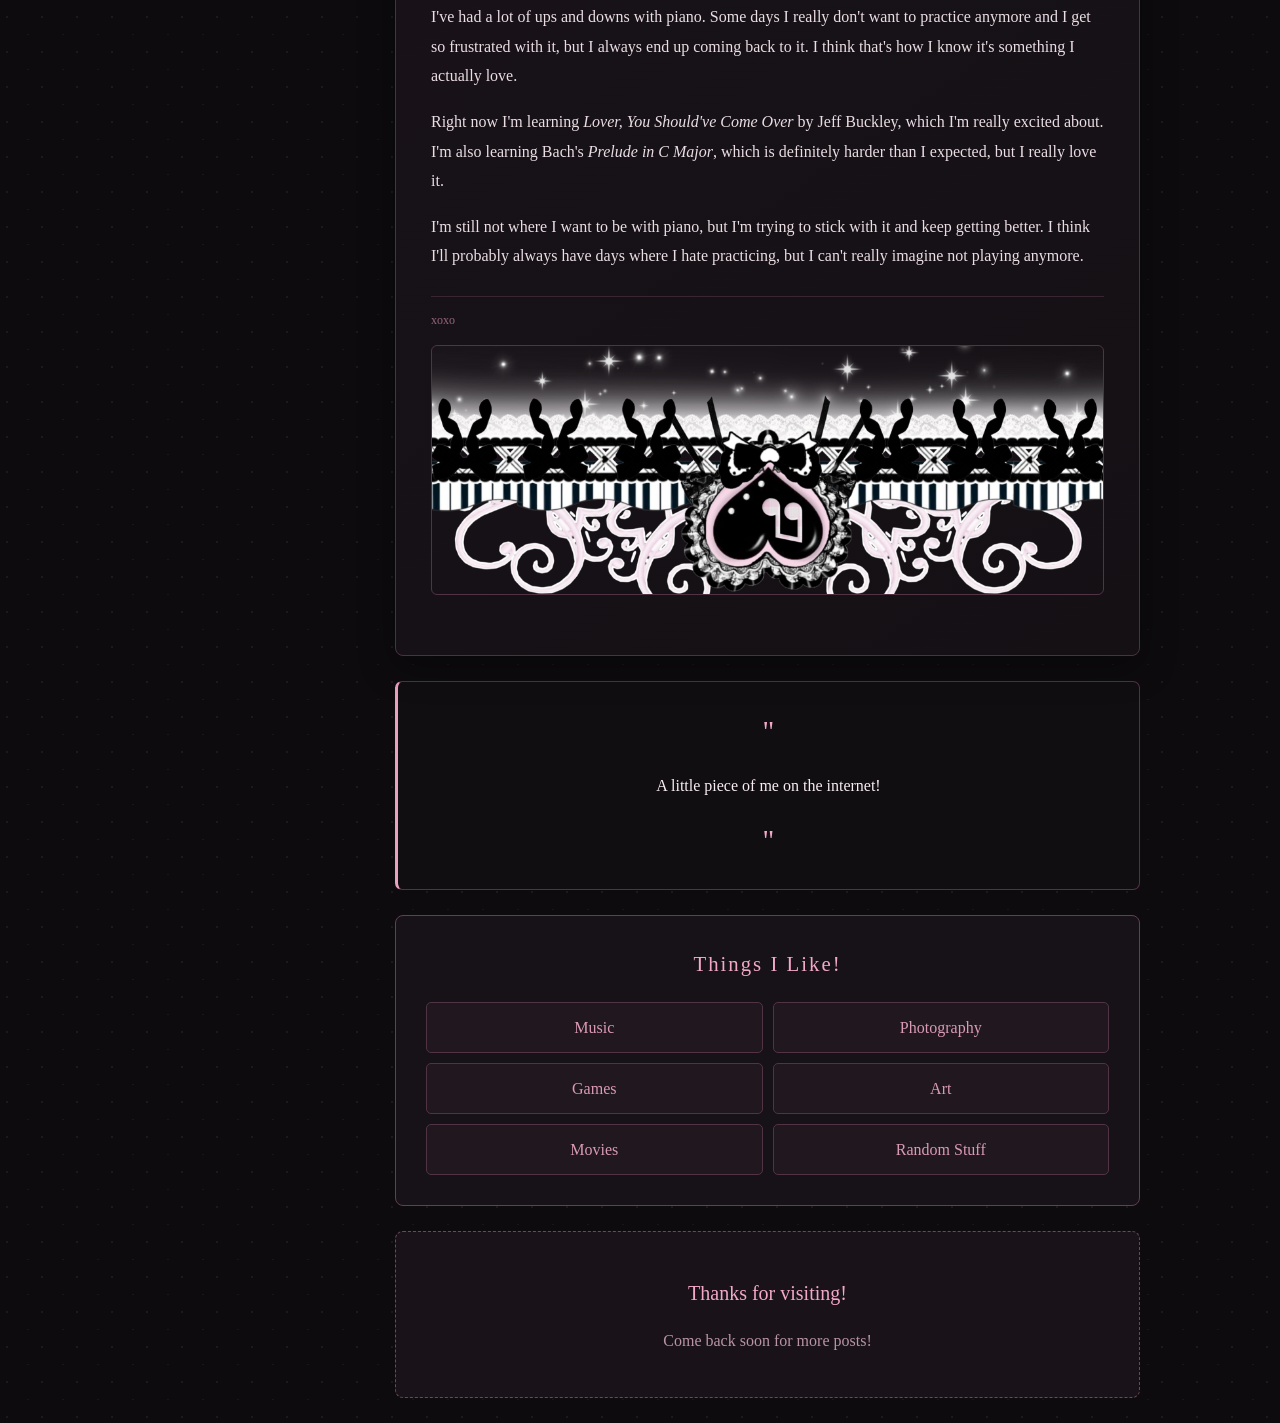
==== commit e0ecbc19: "Add new personal blog post about piano" ====
--- a/index.html
+++ b/index.html
@@ -16,8 +16,8 @@
       <a href="index.html">Home</a>
       <a href="about.html">About</a>
       <a href="archive.html">Archive</a>
-      <a href="#">Gallery</a>
-      <a href="#">Links</a>
+      <a href="gallery.html">Gallery</a>
+      <a href="links.html">Links</a>
     </nav>
     <div class="layout">
       <aside>
@@ -32,8 +32,8 @@
           <a href="index.html">Home</a>
       <a href="about.html">About</a>
       <a href="archive.html">Archive</a>
-      <a href="#">Gallery</a>
-      <a href="#">Links</a>
+      <a href="gallery.html">Gallery</a>
+      <a href="links.html">Links</a>
         </section>
         <section class="sidebar-box">
           <h2> Currently</h2>
@@ -100,6 +100,28 @@
             <p>I'm slowly adding little details and fun things!! This is such a fun project!!</p>
 
           </article>
+        <article>
+  <div class="post-header">
+    <span class="post-category">PERSONAL</span>
+    <span class="date">August 24, 2026</span>
+  </div>
+
+  <img class="post-banner" src="piano%20header%20blog%20post%20music%201.png" alt="Piano">
+
+  <h2>Piano</h2>
+
+  <p>I've had a lot of ups and downs with piano. Some days I really don't want to practice anymore and I get so frustrated with it, but I always end up coming back to it. I think that's how I know it's something I actually love.</p>
+
+  <p>Right now I'm learning <em>Lover, You Should've Come Over</em> by Jeff Buckley, which I'm really excited about. I'm also learning Bach's <em>Prelude in C Major</em>, which is definitely harder than I expected, but I really love it.</p>
+
+  <p>I'm still not where I want to be with piano, but I'm trying to stick with it and keep getting better. I think I'll probably always have days where I hate practicing, but I can't really imagine not playing anymore.</p>
+
+  <div class="signature">
+    xoxo
+  </div>
+
+  <img class="post-banner" src="piano%20header%20blog%20post%20music%202.png" alt="Piano">
+</article>
           <section class="quote-box">
             <span class="quote-mark">"</span>
             <p> A little piece of me on the internet! 
--- a/style.css
+++ b/style.css
@@ -424,5 +424,140 @@
     letter-spacing: 3px
   }
 }
-  
-      
+  .page-content {
+  width: 90%;
+  max-width: 1000px;
+  margin: 0 auto 40px;
+}
+  /*-------------RECENT MUSIC-------------*/
+
+.recent-music {
+  margin-bottom: 25px;
+  padding: 30px;
+  background: #171217;
+  border: 1px solid #673d52;
+  border-radius: 8px;
+  text-align: center;
+  box-shadow: 0 10px 35px rgba(0, 0, 0, 0.4);
+}
+
+.recent-music h2 {
+  margin: 0 0 20px;
+  color: #f3a8c8;
+  font-size: 1.3rem;
+  font-weight: normal;
+  letter-spacing: 2px;
+}
+
+.recent-music img {
+  display: block;
+  width: 160px;
+  height: 160px;
+  margin: 0 auto 18px;
+  object-fit: cover;
+  border-radius: 5px;
+  border: 1px solid #704258;
+  box-shadow: 0 8px 25px rgba(0, 0, 0, 0.45);
+}
+.recent-music h3 {
+  margin: 10px 0 2px;
+  color: #f3a8c8;
+  font-size: 1.25rem;
+  font-weight: normal;
+  letter-spacing: 1px;
+  line-height: 1.3;
+  text-shadow: 0 0 8px rgba(243, 168, 200, 0.18);
+}
+
+.recent-music #artist-name {
+  margin: 0;
+  color: #b98b9e;
+  font-size: 0.9rem;
+  font-style: italic;
+  letter-spacing: 0.5px;
+}
+
+
+.recent-music p {
+  margin: 4px 0;
+  color: #cdbcc4;
+}
+
+.recent-music #listening-status {
+  margin-top: 15px;
+  color: #9d7185;
+  font-size: 0.75rem;
+  letter-spacing: 1px;
+  text-transform: uppercase;
+}    
+.recent-music h3 {
+  color: #f3a8c8 !important;
+}
+
+.recent-music #artist-name {
+  color: #b98b9e !important;
+}
+.playlist-grid {
+  display: grid;
+  grid-template-columns: 1fr;
+  gap: 10px;
+}
+.playlist-box {
+  margin-bottom: 25px;
+  padding: 30px;
+  background: #171217;
+  border: 1px solid #673d52;
+  border-radius: 8px;
+  text-align: center;
+  box-shadow: 0 10px 35px rgba(0, 0, 0, 0.4);
+}
+
+.playlist-box h2 {
+  margin: 0 0 22px;
+  color: #f3a8c8;
+  font-size: 1.3rem;
+  font-weight: normal;
+  letter-spacing: 2px;
+}
+
+.playlist-grid {
+  display: flex;
+  flex-direction: column;
+  gap: 8px;
+}
+
+.playlist-grid a {
+  display: block;
+  padding: 12px 16px;
+  background: #1d151b;
+  border: 1px solid #4f3040;
+  border-radius: 5px;
+  color: #d99ab6;
+  text-decoration: none;
+  font-size: 0.9rem;
+  letter-spacing: 0.5px;
+  text-align: left;
+  transition: 0.25s ease;
+}
+
+.playlist-grid a::before {
+  content: "♡";
+  margin-right: 10px;
+  color: #9b5875;
+}
+
+.playlist-grid a:hover {
+  background: #241820;
+  border-color: #80506a;
+  color: #f3a8c8;
+  padding-left: 20px;
+}
+.post-banner {
+  display: block;
+  width: 100%;
+  max-height: 250px;
+  object-fit: cover;
+  margin: 15px 0 25px;
+  border: 1px solid #523346;
+  border-radius: 6px;
+}
